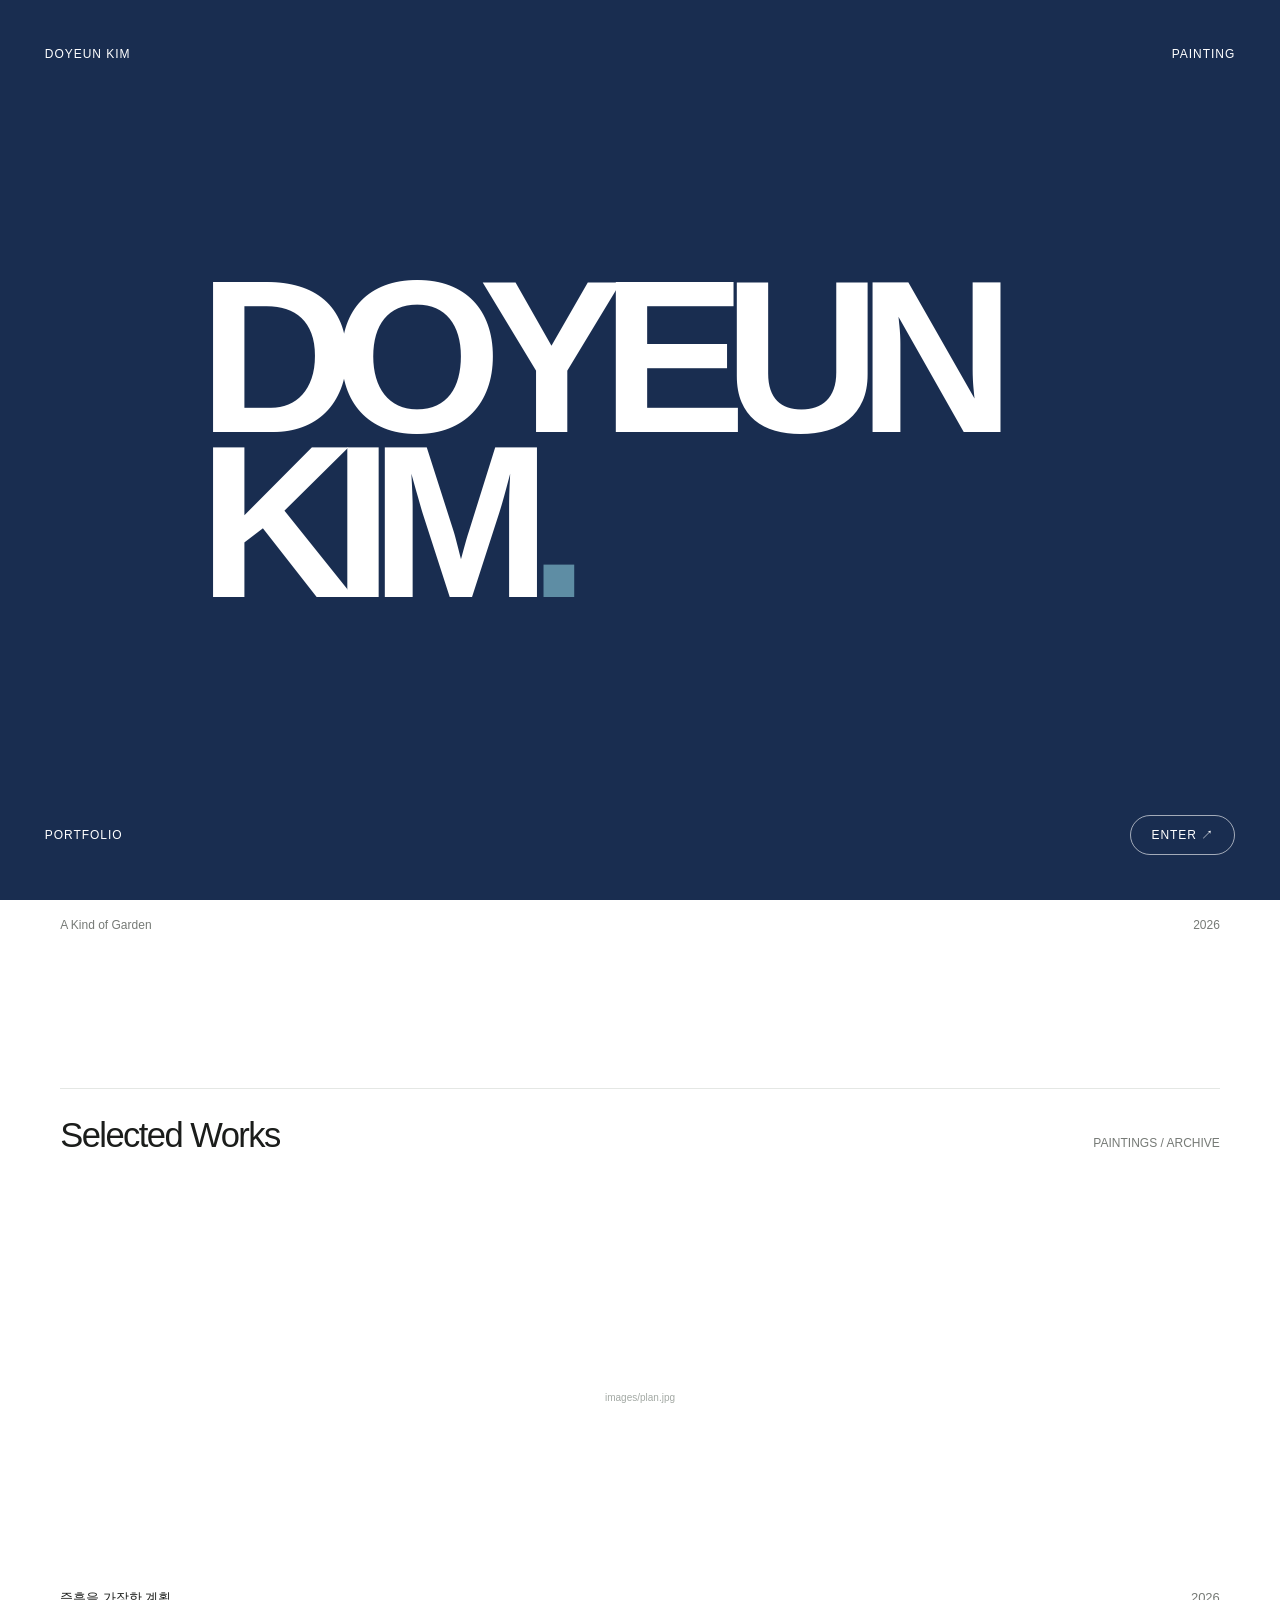
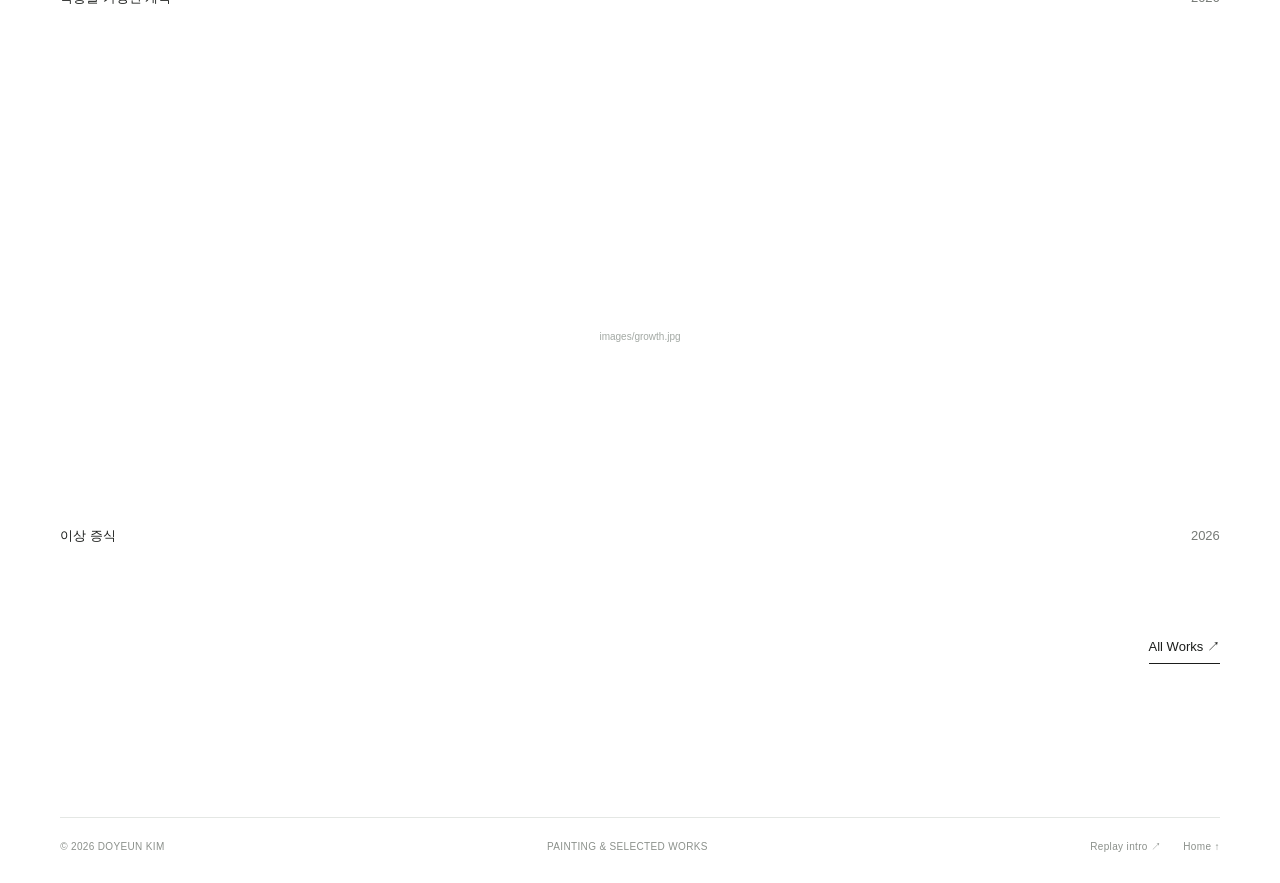
==== index.html @ cf67af50 "Add files via upload" ====
<!DOCTYPE html>

<html lang="ko">
<head>
<meta charset="utf-8"/>
<meta content="width=device-width, initial-scale=1" name="viewport"/>
<meta content="#ffffff" name="theme-color"/>
<meta content="Doyeun Kim — paintings, selected works, exhibitions and artist information." name="description"/>
<title>Home — DOYEUN KIM</title>
<link href="style.css" rel="stylesheet"/>
<script defer="" src="script.js"></script>
<script defer="" src="cms-site.js"></script></head>
<body data-page="home">
<a class="skip-link" href="#main">Skip to content</a>
<header class="site-header">
<div class="header-inner shell">
<a aria-label="DOYEUN KIM homepage" class="brand" href="index.html">DOYEUN KIM<span aria-hidden="true" class="brand-dot">●</span></a>
<nav aria-label="Main navigation" class="main-nav">
<a href="works.html">Works</a><a href="exhibitions.html">Exhibitions</a><a href="about.html">About</a><a href="contact.html">Contact</a>
</nav>
<button aria-controls="mobile-nav" aria-expanded="false" class="menu-toggle" id="menu-toggle" type="button">Menu <span aria-hidden="true">+</span></button>
</div>
<nav aria-label="Mobile navigation" class="mobile-nav shell" hidden="" id="mobile-nav">
<a href="works.html">Works</a><a href="exhibitions.html">Exhibitions</a><a href="about.html">About</a><a href="contact.html">Contact</a>
</nav>
</header>
<!-- Intro: custom navy screen, moves upward into the white gallery home. -->
<div aria-hidden="true" aria-label="Opening introduction" class="intro" id="intro">
<div class="intro-top"><span>DOYEUN KIM</span><span>PAINTING</span></div>
<div class="intro-center">
<span class="intro-name">DOYEUN<br/>KIM<span class="intro-dot">.</span></span>
</div>
<div class="intro-bottom"><span>PORTFOLIO</span><button class="intro-enter" id="intro-enter" type="button">ENTER <span aria-hidden="true">↗</span></button></div>
</div>
<main class="page-main" id="main">
<!-- FIRST SCREEN: artwork fills screen, intro and navigation remain unchanged. -->
<section aria-label="Featured painting" class="home-cover">
<h1 class="visually-hidden">DOYEUN KIM — Paintings</h1>
<div aria-live="polite" class="art-frame home-cover-frame" id="home-cover-frame"><div class="placeholder"><span class="placeholder-path">대표 이미지 불러오는 중…</span></div></div>
<div class="home-cover-caption shell" id="home-cover-caption"></div>
</section>
<!-- TWO MORE WORKS, ONE PER ROW. Replace links and filenames freely. -->
<section aria-labelledby="home-selected-title" class="home-selected shell">
<div class="home-selected-header">
<h2 id="home-selected-title">Selected Works</h2>
<span>PAINTINGS / ARCHIVE</span>
</div>
<div class="home-selected-grid" id="home-selected-grid"></div>
<a class="home-selected-more" href="works.html">All Works <span aria-hidden="true">↗</span></a>
</section>
</main>
<footer class="shell site-footer">
<span>© 2026 DOYEUN KIM</span>
<span>PAINTING &amp; SELECTED WORKS</span>
<div class="footer-links"><button id="replay-intro" type="button">Replay intro ↗</button><a href="index.html">Home ↑</a></div>
</footer>
</body>
</html>
---- style.css ----
/* DOYEUN KIM / WEBSITE V3 — DESIGN SETTINGS
   Change just these colors first. All regular page backgrounds remain white. */
:root {
  --white: #ffffff;
  --ink: #1b1d1b;
  --muted: #767a76;
  --line: #e4e7e4;
  --accent: #5E8DA4;             /* blue accent across the white website */
  --accent-light: #edf3f6;
  --image-bg: #ffffff;
  --gutter: clamp(22px, 4.7vw, 84px);
  --site-width: 1560px;
}
* { box-sizing: border-box; }
html { scroll-behavior: smooth; }
body { margin: 0; background: var(--white); color: var(--ink); font: 400 15px/1.55 -apple-system, BlinkMacSystemFont, "Helvetica Neue", Helvetica, Arial, sans-serif; -webkit-font-smoothing: antialiased; }
body.intro-active { overflow: hidden; }
button,input { font: inherit; }
a { color: inherit; text-decoration: none; }
button { cursor: pointer; }
img { display: block; max-width: 100%; }
::selection { background: #d4e6d8; color: #1b1d1b; }
:focus-visible { outline: 2px solid var(--accent); outline-offset: 4px; }
.skip-link { position: absolute; top: -80px; left: var(--gutter); z-index: 200; background: white; padding: 10px 16px; }
.skip-link:focus { top: 10px; }
.shell { width: min(calc(100% - 2 * var(--gutter)), var(--site-width)); margin-inline: auto; }

/* Persistent, minimal navigation (real HTML pages, NOT scroll anchors) */
.site-header { position: relative; z-index: 10; background: #fff; }
.header-inner { min-height: 91px; display: flex; align-items: center; justify-content: space-between; gap: 22px; border-bottom: 1px solid var(--line); }
.brand { display: inline-flex; align-items: baseline; font-size: 17px; font-weight: 600; letter-spacing: -.055em; line-height: 1; white-space: nowrap; }
.brand-dot { color: var(--accent); font-size: 11px; margin-left: 3px; transform: translateY(-1px); }
.main-nav { display: flex; gap: clamp(10px,2.4vw,38px); align-items: center; }
.main-nav a { position: relative; display: inline-flex; align-items: center; padding: 8px 0; font-size: 13px; letter-spacing: -.015em; transition: color .22s ease; }
.main-nav a::after { content: ''; position: absolute; bottom: 3px; left: 0; height: 1px; width: 0; background: var(--accent); transition: width .23s ease; }
.main-nav a:hover, .main-nav a[aria-current="page"] { color: var(--accent); }
.main-nav a:hover::after, .main-nav a[aria-current="page"]::after { width: 100%; }
.menu-toggle { display: none; border: 0; padding: 9px 0; background: transparent; font-size: 13px; }
.menu-toggle span { display: inline-block; transition: transform .25s ease; color: var(--accent); font-size: 18px; margin-left: 5px; }
.menu-toggle[aria-expanded="true"] span { transform: rotate(45deg); }
.mobile-nav { display: none; }

/* Page rhythm */
.page-heading { padding-top: clamp(56px, 8vw, 116px); padding-bottom: clamp(39px, 5.5vw, 72px); }
.page-kicker, .micro, .art-index { font-size: 10px; font-weight: 500; line-height: 1.6; letter-spacing: .145em; text-transform: uppercase; }
.page-kicker { color: var(--accent); margin: 0 0 21px; }
.page-title { margin: 0; letter-spacing: -.065em; font-weight: 400; font-size: clamp(52px, 8.1vw, 116px); line-height: .99; }
.page-title em, .hero-title em { font-family: Georgia,"Times New Roman",serif; font-weight: 400; letter-spacing: -.07em; }
.page-intro { font-size: 14px; line-height: 1.7; color: #656965; margin: 26px 0 0; max-width: 480px; }
.section-line { border-top: 1px solid var(--line); padding-top: 15px; margin-bottom: 32px; display: flex; justify-content: space-between; gap: 15px; color: #6e736f; }
.section-line .micro:first-child { color: var(--ink); }
.page-main { min-height: calc(100vh - 260px); }

/* Home is a short, editorial landing page — other sections are separate pages */
.hero { min-height: min(750px, calc(100svh - 92px)); padding-block: clamp(44px, 6vw, 88px) 72px; display: grid; grid-template-columns: .82fr 1.18fr; gap: clamp(38px, 7vw, 110px); align-items: center; }
.hero-left { display: flex; flex-direction: column; align-items: flex-start; }
.hero-left .page-kicker { margin-bottom: 30px; }
.hero-title { font-size: clamp(55px, 7.8vw, 119px); font-weight: 400; letter-spacing: -.075em; line-height: .98; margin: 0; }
.hero-sub { max-width: 305px; margin: 30px 0 44px; color: #6c716d; font-size: 14px; line-height: 1.75; }
.text-link { display: inline-flex; align-items: center; gap: 28px; border-bottom: 1px solid var(--ink); padding: 0 0 7px; font-size: 13px; transition: color .2s, gap .2s, border-color .2s; }
.text-link:hover { color: var(--accent); border-color: var(--accent); gap: 38px; }
.text-link .arrow { font-size: 18px; }
.hero-art { min-width: 0; }
.hero-art .art-frame { width: 100%; aspect-ratio: 1.22; }
.art-caption-row { padding-top: 13px; display: flex; gap: 12px; justify-content: space-between; color: #69706a; font-size: 11px; line-height: 1.5; }
.art-caption-row span:last-child { text-align: right; }
.home-links { display: grid; grid-template-columns: 1fr 1fr; border-top: 1px solid var(--line); border-bottom: 1px solid var(--line); margin-bottom: clamp(74px, 10vw, 160px); }
.home-tile { padding: 30px 0 36px; min-height: 134px; display: flex; justify-content: space-between; gap: 20px; transition: color .2s; }
.home-tile:first-child { border-right: 1px solid var(--line); padding-right: 34px; }
.home-tile:last-child { padding-left: 34px; }
.home-tile:hover { color: var(--accent); }
.home-tile h2 { font-size: clamp(24px, 3vw, 41px); letter-spacing: -.052em; font-weight: 400; margin: 8px 0 0; }
.home-tile .micro { color: var(--muted); }
.home-tile .tile-arrow { align-self: flex-end; font-size: 23px; transition: transform .2s; }
.home-tile:hover .tile-arrow { transform: translate(3px,-3px); }

/* Blank image placeholders are deliberate; no artwork is fabricated */
.art-frame { position: relative; display: grid; place-items: center; background: var(--image-bg); overflow: hidden; border: 1px solid #f0f1f0; }
.art-frame img { display: block; height: 100%; width: 100%; object-fit: contain; opacity: 0; transition: opacity .3s ease; }
.art-frame img.is-loaded { opacity: 1; }
.art-frame:has(img.is-loaded) { background: white; border-color: transparent; }
.art-frame .placeholder { position: absolute; inset: 0; display: flex; flex-direction: column; align-items: center; justify-content: center; gap: 13px; pointer-events: none; color: #9aa29d; }
.art-frame:has(img.is-loaded) .placeholder { display: none; }
.placeholder-shape { width: 33%; aspect-ratio: 1.23; border: 1px solid #d7dcd8; background: #fbfcfb; box-shadow: 13px 12px 0 #eff1ee; }
.placeholder-title { margin-top: 10px; font-size: 10px; letter-spacing: .13em; text-transform: uppercase; }
.placeholder-path { font-size: 10px; letter-spacing: 0; color: #a3a9a4; }

/* Works: STRICT two-column grid, same frame sizes, all artwork images contain (never crop) */
.works-grid { display: grid; grid-template-columns: repeat(2, minmax(0,1fr)); column-gap: clamp(23px, 5vw, 88px); row-gap: clamp(57px, 7vw, 104px); margin-bottom: clamp(75px, 10vw, 150px); }
.work-card { min-width: 0; }
.work-button { width: 100%; text-align: left; display: block; background: transparent; border: 0; padding: 0; color: inherit; }
.work-button .art-frame { width: 100%; aspect-ratio: 1.25; transition: background .23s ease; }
.work-button:hover .art-frame { background: #f0f4f1; }
.work-meta { display: flex; align-items: baseline; justify-content: space-between; gap: 10px; margin-top: 17px; }
.work-name { font-size: 17px; font-weight: 400; letter-spacing: -.035em; line-height: 1.3; }
.work-number { color: var(--accent); font-size: 11px; white-space: nowrap; }
.work-details { color: #7d817d; font-size: 12px; margin: 5px 0 0; }
.work-button:hover .work-name { text-decoration: underline; text-decoration-color: var(--accent); text-underline-offset: 4px; }
.work-outro { margin: -70px 0 125px; font-size: 12px; color: var(--muted); }

/* Exhibitions */
.exhibition-grid { display: grid; grid-template-columns: repeat(2,minmax(0,1fr)); gap: clamp(24px, 5vw, 88px); padding-bottom: 100px; }
.exhibition-card { min-width: 0; }
.exhibition-card .art-frame { aspect-ratio: 1.4; }
.exhibition-card h2 { font-size: clamp(18px,2.2vw,28px); font-weight: 400; letter-spacing: -.04em; line-height: 1.25; margin: 15px 0 6px; }
.exhibition-card p { font-size: 12px; color: var(--muted); margin: 0; }
.exhibition-card .art-index { color: var(--accent); margin: 18px 0 0; }
.exhibition-list { border-top: 1px solid var(--line); margin-bottom: 100px; }
.exhibition-list h2 { font-size: 13px; font-weight: 500; margin: 27px 0; }
.exhibition-row { display: grid; grid-template-columns: 80px minmax(100px,1fr) minmax(150px,1.2fr); gap: 20px; padding: 14px 0; border-top: 1px solid var(--line); font-size: 13px; }
.exhibition-row span:first-child { color: var(--muted); }
.exhibition-row span:last-child { color: var(--muted); }

/* About and contact */
.about-layout { display: grid; grid-template-columns: 1fr 1.2fr; column-gap: clamp(50px, 9vw, 150px); margin: 0 0 140px; }
.about-mark { font-size: clamp(31px, 4.4vw, 70px); line-height: 1.12; font-weight: 400; letter-spacing: -.057em; margin: 0; }
.about-mark em { font-family: Georgia,serif; font-weight: 400; }
.about-copy { max-width: 640px; }
.about-copy p { font-size: 15px; line-height: 2; margin: 0 0 24px; word-break: keep-all; }
.about-copy .draft-note { font-size: 11px; color: #929892; margin-top: 12px; }
.cv-block { border-top: 1px solid var(--line); padding-top: 18px; margin-top: 50px; }
.cv-block h2 { font-size: 12px; font-weight: 600; letter-spacing: .11em; text-transform: uppercase; margin: 0 0 25px; }
.cv-line { display: grid; grid-template-columns: 68px 1fr; gap: 18px; font-size: 13px; line-height: 1.7; padding: 8px 0; }
.cv-line span:first-child { color: var(--muted); }
.contact-layout { display: grid; grid-template-columns: 1fr 1fr; column-gap: 70px; padding: 40px 0 140px; }
.contact-aside { font-size: 14px; color: #727972; }
.contact-lines { border-top: 1px solid var(--line); }
.contact-line { display: flex; justify-content: space-between; align-items: center; gap: 20px; padding: 22px 0; border-bottom: 1px solid var(--line); }
.contact-line span { font-size: 12px; color: var(--muted); }
.contact-line a, .contact-line strong { font-size: 17px; font-weight: 400; letter-spacing: -.035em; }
.contact-line a:hover { color: var(--accent); }

/* Footer */
.site-footer { padding: 21px 0 28px; border-top: 1px solid var(--line); display: flex; justify-content: space-between; gap: 18px; align-items: center; color: #8b908b; font-size: 10px; letter-spacing: .035em; }
.footer-links { display: flex; gap: 22px; }
.site-footer a:hover, .site-footer button:hover { color: var(--accent); }
.site-footer button { border: 0; background: none; padding: 0; color: inherit; font-size: inherit; letter-spacing: inherit; }

/* V4 INTRO ONLY — exact V2 bold type / positioning and upward curtain motion.
   Leave the other V3 site styles above and below this block unchanged. */
.intro {
  position: fixed;
  z-index: 80;
  inset: 0;
  display: none;
  flex-direction: column;
  justify-content: space-between;
  padding: clamp(20px,3.5vw,54px);
  color: #fff;
  background: #192D50; /* user-selected navy intro */
  overflow: hidden;
  transform: translateY(0);
  transition: transform 850ms cubic-bezier(.77,0,.18,1);
}
.intro.is-visible { display: flex; }
.intro.is-leaving { transform: translateY(-105%); pointer-events: none; }
.intro-top, .intro-bottom {
  display: flex;
  justify-content: space-between;
  align-items: center;
  gap: 18px;
  font-family: Arial, Helvetica, sans-serif;
  font-size: 12px;
  letter-spacing: .08em;
}
.intro-center {
  display: flex;
  align-items: flex-start;
  flex-direction: column;
  margin-left: clamp(0px,12vw,190px);
}
.intro-caption {
  font-family: Arial, Helvetica, sans-serif;
  font-size: clamp(11px,1vw,14px);
  text-transform: uppercase;
  letter-spacing: .15em;
  margin-bottom: 20px;
}
.intro-name {
  font-family: Arial, Helvetica, sans-serif;
  font-size: clamp(95px,20vw,340px);
  font-weight: 600;
  line-height: .76;
  letter-spacing: -.105em;
}
.intro-dot { color: var(--accent); }
.intro-enter {
  background: transparent;
  border: 1px solid rgba(255,255,255,.6);
  border-radius: 60px;
  color: white;
  padding: 10px 20px;
  font-family: Arial, Helvetica, sans-serif;
  font-size: 12px;
  letter-spacing: .08em;
  text-transform: uppercase;
  transition: background .2s,color .2s;
}
.intro-enter:hover { background: white; color: #192D50; }

/* Artwork detail modal */
.work-dialog { border: 0; padding: 0; width: min(1020px,calc(100% - 40px)); max-height: calc(100dvh - 38px); background: #fff; color: var(--ink); box-shadow: 0 20px 90px #1112; }
.work-dialog::backdrop { background: rgba(24,32,26,.62); }
.dialog-inner { display: grid; grid-template-columns: 1.15fr .85fr; min-height: 480px; }
.dialog-art { display: grid; place-items: center; padding: 34px; background: var(--image-bg); }
.dialog-art img { display: none; width: 100%; height: 100%; max-height: 67vh; object-fit: contain; }
.dialog-art img.is-loaded { display: block; }
.dialog-art:has(img.is-loaded) .dialog-no-image { display: none; }
.dialog-no-image { font-size: 11px; color: #9aa29d; text-align: center; }
.dialog-side { display: flex; flex-direction: column; padding: 55px 45px 38px; position: relative; }
.dialog-close { position: absolute; right: 24px; top: 17px; border: 0; background: transparent; font-size: 29px; font-weight: 300; }
.dialog-side .page-kicker { margin-bottom: 45px; }
.dialog-side h2 { font-size: clamp(30px,3vw,50px); line-height: 1.16; letter-spacing: -.065em; font-weight: 400; margin: 0 0 30px; }
.dialog-side p { font-size: 13px; color: #6e736f; margin: 5px 0; }
.dialog-nav { display: flex; gap: 25px; align-items: center; margin-top: auto; padding-top: 50px; }
.dialog-nav button { padding: 7px 0; border: 0; background: transparent; font-size: 12px; }
.dialog-nav button:hover { color: var(--accent); }

@media (max-width: 900px) {
  .hero { grid-template-columns: .9fr 1.1fr; gap: 36px; min-height: 570px; }
  .hero-title { font-size: clamp(50px, 7.8vw, 80px); }
  .about-layout { gap: 50px; }
}
@media (max-width: 700px) {
  /* V2 intro: keep the giant letters readable on phones */
  .intro-center { margin-left: 0; }
  .intro-name { font-size: clamp(78px,20vw,145px); }
  .header-inner { min-height: 71px; }
  .brand { font-size: 16px; }
  .main-nav { display: none; }
  .menu-toggle { display: inline-flex; align-items: center; }
  .mobile-nav:not([hidden]) { display: flex; flex-direction: column; border-bottom: 1px solid var(--line); padding-block: 15px 28px; }
  .mobile-nav a { font-size: 26px; padding: 11px 0; letter-spacing: -.052em; }
  .mobile-nav a[aria-current="page"] { color: var(--accent); }
  .hero { grid-template-columns: 1fr; min-height: auto; gap: 40px; padding-block: 67px 64px; }
  .hero-title { font-size: clamp(72px, 16vw, 118px); }
  .hero-left .page-kicker { margin-bottom: 17px; }
  .hero-sub { margin: 23px 0 24px; }
  .hero-art .art-frame { aspect-ratio: 1.25; }
  .home-links { margin-bottom: 80px; }
  .home-tile { min-height: 123px; }
  .home-tile:first-child { padding-right: 19px; }
  .home-tile:last-child { padding-left: 19px; }
  .home-tile h2 { font-size: 24px; }
  .page-heading { padding-block: 72px 52px; }
  .page-title { font-size: clamp(65px, 14vw, 95px); }
  .works-grid, .exhibition-grid { gap: 56px 22px; }
  .work-name { font-size: 15px; }
  .work-details { font-size: 11px; }
  .work-meta { margin-top: 10px; }
  .placeholder-shape { box-shadow: 7px 7px 0 #eff1ee; }
  .placeholder-path { font-size: 8px; }
  .about-layout, .contact-layout { grid-template-columns: 1fr; gap: 46px; }
  .about-layout { margin-bottom: 90px; }
  .contact-layout { padding-bottom: 110px; }
  .dialog-inner { grid-template-columns: 1fr; }
  .dialog-art { min-height: 250px; padding: 22px; }
  .dialog-art img { max-height: 44vh; }
  .dialog-side { padding: 34px 25px 24px; }
  .dialog-side .page-kicker { margin-bottom: 18px; }
  .dialog-side h2 { margin-bottom: 14px; }
  .dialog-nav { padding-top: 24px; }
}
@media (max-width: 490px) {
  .works-grid, .exhibition-grid { grid-template-columns: 1fr; row-gap: 45px; }
  .works-grid { margin-bottom: 100px; }
  .work-button .art-frame { aspect-ratio: 1.28; }
  .work-name { font-size: 17px; }
  .exhibition-grid { padding-bottom: 75px; }
  .exhibition-row { grid-template-columns: 52px 1fr; gap: 6px 12px; }
  .exhibition-row span:last-child { grid-column: 2; }
  .site-footer { flex-wrap: wrap; }
  .site-footer > span:nth-child(2) { display: none; }
  .art-caption-row { font-size: 10px; }
  .intro-top,.intro-bottom { font-size: 10px; }
  .intro-center { margin-left: 0; }
  .intro-name { font-size: clamp(78px,20vw,145px); }
}
@media (prefers-reduced-motion: reduce) {
  *, *::before, *::after { animation-duration: .001ms !important; transition-duration: .001ms !important; scroll-behavior: auto !important; }
}


/* =======================================================
   V5: GALLERY HOME + SEPARATE ARTWORK PAGES
   All regular pages remain pure white. V6 navy intro is adapted from V4.
   ======================================================= */
[hidden] { display: none !important; }
.visually-hidden { position:absolute; width:1px; height:1px; padding:0; margin:-1px; overflow:hidden; clip:rect(0,0,0,0); white-space:nowrap; border:0; }

/* HOME — first image fills the screen below navigation. */
.home-cover { width: 100%; }
.home-cover-frame { height: calc(100svh - 91px); min-height: 400px; width: 100%; border: 0; }
.home-cover-frame img { width:100%; height:100%; object-fit:cover; object-position:center; }
.home-cover-caption { display:flex; justify-content:space-between; gap:20px; padding-top:16px; padding-bottom:clamp(100px,12vw,190px); font-size:12px; color:var(--muted); }

/* HOME — only two works, one large artwork per row. */
.home-selected { padding-bottom:clamp(90px,12vw,180px); }
.home-selected-header { border-top:1px solid var(--line); padding-top:20px; padding-bottom:60px; display:flex; justify-content:space-between; align-items:baseline; gap:20px; }
.home-selected-header h2 { margin:0; font-size:clamp(22px,2.7vw,37px); font-weight:400; letter-spacing:-.045em; }
.home-selected-header span { color:var(--muted); font-size:12px; }
.home-selected-grid { display:grid; grid-template-columns:minmax(0,1fr); gap:clamp(90px,12vw,180px); }
.home-preview-card { width:100%; }
.home-preview-card a { display:block; width:min(100%,1180px); margin-inline:auto; }
.home-preview-card .art-frame { width:100%; min-height:180px; aspect-ratio:auto; background:#fff; border:0; display:block; }
.home-preview-card .art-frame img { display:block; width:100%; height:auto; object-fit:contain; }
.home-preview-card .art-frame img.is-loaded { opacity:1; }
.home-preview-card .art-frame:has(img.is-loaded) .placeholder { display:none; }
.home-preview-card .art-frame:not(:has(img.is-loaded)) { min-height:350px; background:var(--image-bg); }
.home-preview-caption { display:flex; justify-content:space-between; align-items:baseline; gap:20px; margin-top:15px; font-size:13px; }
.home-preview-caption span:last-child { color:var(--muted); }
.home-preview-card a:hover img.is-loaded { opacity:.7; }
.home-preview-card img.is-loaded { transition:opacity .32s ease; }
.home-selected-more { display:block; width:fit-content; margin:90px 0 0 auto; font-size:13px; border-bottom:1px solid var(--ink); padding-bottom:6px; }
.home-selected-more:hover { color:var(--accent); border-color:var(--accent); }

/* WORKS — quiet artist archive, no card backgrounds or hover outlines. */
.works-heading { padding:clamp(65px,7vw,105px) 0 clamp(65px,8vw,120px); }
.works-heading h1 { margin:0; font-size:clamp(40px,7vw,96px); font-weight:400; letter-spacing:-.065em; line-height:1; }
.works-heading p { margin:20px 0 0; font-size:13px; color:var(--muted); }
.gallery-works-grid { row-gap:clamp(70px,8vw,130px); }
.work-link { display:block; }
.work-link .art-frame { width:100%; aspect-ratio:1.25; background:#fff; border:0; }
.work-link .art-frame img { width:100%; height:100%; object-fit:contain; }
.work-link .art-frame:has(img.is-loaded) { background:#fff; border:0; }
.work-link .art-frame:not(:has(img.is-loaded)) { background:var(--image-bg); }
.work-link img.is-loaded { transition:opacity .32s ease; }
.work-link:hover img.is-loaded { opacity:.65; }
.work-link:focus-visible { outline:1px solid var(--ink); outline-offset:8px; }
.work-caption { display:flex; justify-content:space-between; gap:15px; margin-top:18px; font-size:13px; }
.work-caption span:last-child { color:var(--muted); }

/* A single artwork has its own spacious, editorial page. */
.detail-page { padding-top:clamp(34px,4vw,70px); }
.detail-topline { display:flex; justify-content:space-between; gap:16px; color:var(--muted); font-size:12px; padding-bottom:clamp(35px,5vw,70px); }
.detail-topline a { color:var(--ink); }
.detail-topline a:hover { color:var(--accent); }
.detail-main-image { margin:0 auto; width:min(100%,1290px); }
.detail-art-frame { display:block; width:100%; aspect-ratio:auto; min-height:200px; border:0; background:#fff; }
.detail-art-frame img { display:block; width:100%; height:auto; max-height:85svh; object-fit:contain; margin-inline:auto; }
.detail-art-frame:not(:has(img.is-loaded)) { background:var(--image-bg); min-height:450px; }
.detail-information { display:grid; grid-template-columns:minmax(0,1fr) minmax(210px,.5fr); align-items:start; gap:clamp(35px,7vw,130px); margin:clamp(55px,8vw,125px) 0 clamp(115px,14vw,220px); }
.detail-information h1 { margin:0; font-weight:400; letter-spacing:-.055em; line-height:1.17; font-size:clamp(35px,5vw,76px); overflow-wrap:anywhere; }
.detail-facts { padding-top:8px; font-size:13px; color:var(--muted); }
.detail-facts p { margin:0 0 8px; }
.process-section { padding-bottom:clamp(100px,12vw,180px); }
.process-section h2 { font-size:clamp(24px,3.2vw,44px); font-weight:400; letter-spacing:-.04em; margin:0 0 50px; border-top:1px solid var(--line); padding-top:20px; }
.process-grid { display:grid; grid-template-columns:repeat(2,minmax(0,1fr)); gap:clamp(22px,5vw,80px); }
.process-figure { margin:0; }
.process-figure img { display:block; width:100%; height:auto; }
.process-figure figcaption { font-size:12px; color:var(--muted); margin-top:12px; }
.detail-bottom-nav { display:flex; align-items:center; justify-content:space-between; flex-wrap:wrap; gap:20px; border-top:1px solid var(--line); padding:26px 0 clamp(85px,10vw,140px); font-size:13px; }
.detail-bottom-nav a:hover { color:var(--accent); }

@media (max-width:700px) {
 .home-cover-frame { height:calc(100svh - 71px); min-height:340px; }
 .home-cover-caption { padding-bottom:90px; }
 .home-selected-header { padding-bottom:36px; }
 .home-selected-grid { gap:85px; }
 .home-preview-card .art-frame:not(:has(img.is-loaded)) { min-height:200px; }
 .works-heading { padding:65px 0 80px; }
 .detail-information { grid-template-columns:1fr; gap:24px; margin:55px 0 115px; }
 .detail-topline { padding-bottom:35px; }
 .process-grid { grid-template-columns:1fr; gap:55px; }
 .detail-art-frame img { max-height:none; }
}
@media (prefers-reduced-motion:reduce) {
 .home-preview-card img.is-loaded,.work-link img.is-loaded { transition:none; }
}


/* ================================================================
   V6 / CUSTOMIZABLE CHOICES — EDIT THIS SECTION FIRST
   Intro navy #192D50 is set above in .intro, accent #5E8DA4 in :root.
   Works: 3 columns on wide screens, 2 on tablets, 1 on phones.
   Exhibitions: always ONE large image per row.
   ================================================================ */

/* INTRO — retain the existing upward curtain transition, smaller centered text. */
.intro { background:#192D50; }
.intro-center { flex:1; justify-content:center; align-items:center; margin-left:0; width:100%; }
.intro-name { font-size:clamp(74px, 11vw, 178px); font-weight:400; line-height:.93; letter-spacing:-.065em; text-align:center; }
.intro-top,.intro-bottom { flex-shrink:0; }

/* WORKS — an image archive, not product cards; no year limit. */
.compact-works-grid { display:grid; grid-template-columns:repeat(3,minmax(0,1fr)); column-gap:clamp(24px,3.6vw,65px); row-gap:clamp(60px,6vw,110px); padding-bottom:clamp(120px,12vw,170px); }
.compact-works-grid .art-frame { aspect-ratio: 1 / 1.05; border:0; background:white; }
.compact-works-grid .art-frame img { object-fit:contain; }
.compact-works-grid .work-caption { font-size:12px; margin-top:12px; }
.compact-works-grid .work-caption span:last-child { color:var(--muted); }
.compact-works-grid .work-link img.is-loaded { transition:opacity .3s ease; }
.compact-works-grid .work-link:hover img.is-loaded { opacity:.7; }

/* EXHIBITIONS — 1 exhibition / 1 row, clickable entry leading to a full page. */
.exhibition-archive-heading { padding:clamp(66px,7vw,110px) 0 clamp(65px,8vw,120px); }
.exhibition-archive-heading h1 { margin:0; font-size:clamp(40px,7vw,96px); line-height:1; font-weight:400; letter-spacing:-.065em; }
.exhibition-archive-heading p { margin:20px 0 0; font-size:13px; color:var(--muted); }
.exhibition-archive-list { display:grid; grid-template-columns:minmax(0,1fr); gap:clamp(95px,11vw,170px); padding-bottom:clamp(120px,14vw,210px); }
.exhibition-feature { min-width:0; }
.exhibition-feature-link { display:block; }
.exhibition-feature-frame { display:block; border:none; width:100%; aspect-ratio: 16/9; background:var(--image-bg); }
.exhibition-feature-frame img { width:100%; height:100%; object-fit:contain; }
.exhibition-feature-caption { display:flex; justify-content:space-between; align-items:baseline; gap:14px 35px; margin-top:19px; font-size:clamp(13px,1.25vw,17px); }
.exhibition-feature-caption span:last-child { color:var(--muted); font-size:12px; text-align:right; }
.exhibition-feature-link img.is-loaded { transition:opacity .32s ease; }
.exhibition-feature-link:hover img.is-loaded { opacity:.7; }

/* EXHIBITION DETAIL — a separate page per show, large full images below. */
.exhibition-detail-page { padding-top:clamp(35px,4vw,70px); }
.exhibition-detail-cover { margin:0; }
.exhibition-detail-frame { border:0; width:100%; aspect-ratio:16/9; background:var(--image-bg); }
.exhibition-detail-frame img { width:100%; height:100%; object-fit:contain; }
.exhibition-detail-information { display:grid; grid-template-columns:minmax(0,1.3fr) minmax(210px,.65fr); gap:clamp(35px,7vw,130px); padding:clamp(75px,8vw,145px) 0 clamp(90px,10vw,160px); border-bottom:1px solid var(--line); }
.exhibition-detail-information h1 { margin:0; font-size:clamp(34px,5vw,73px); font-weight:400; letter-spacing:-.053em; line-height:1.15; overflow-wrap:anywhere; }
.exhibition-type { font-size:12px; color:var(--muted); margin-top:20px; }
.exhibition-details-list { font-size:13px; margin:0; }
.exhibition-details-list div { display:grid; grid-template-columns:65px 1fr; gap:20px; margin-bottom:18px; }
.exhibition-details-list dt { color:var(--muted); }
.exhibition-details-list dd { margin:0; }
.exhibition-about { display:grid; grid-template-columns: minmax(160px,.65fr) minmax(0,1fr); gap:clamp(25px,6vw,120px); padding:clamp(70px,8vw,130px) 0; }
.exhibition-about h2, .exhibition-photographs h2 { margin:0; font-size:clamp(22px,2.6vw,34px); font-weight:400; letter-spacing:-.045em; }
.exhibition-about p { margin:0; max-width:730px; font-size:15px; line-height:1.95; word-break:keep-all; }
.exhibition-photographs { padding:20px 0 clamp(100px,14vw,180px); border-top:1px solid var(--line); }
.exhibition-photographs-list { margin-top:clamp(40px,5vw,80px); display:grid; grid-template-columns: minmax(0,1fr); gap:clamp(70px,10vw,140px); }
.exhibition-photographs figure { margin:0; }
.exhibition-photographs img { width:100%; height:auto; max-height:95svh; object-fit:contain; }
.exhibition-photographs figcaption { color:var(--muted); font-size:11px; margin-top:12px; }

@media (max-width:900px) {
 .compact-works-grid { grid-template-columns:repeat(2,minmax(0,1fr)); }
}
@media (max-width:700px) {
 .intro-name { font-size:clamp(58px,13vw,92px); line-height:.95; }
 .intro-center { margin-left:0; }
 .compact-works-grid { column-gap:18px; row-gap:48px; }
 .exhibition-detail-information, .exhibition-about { grid-template-columns:1fr; gap:28px; }
 .exhibition-detail-information { padding:65px 0 75px; }
 .exhibition-archive-list { gap:90px; }
 .exhibition-feature-frame { aspect-ratio:4/3; }
 .exhibition-feature-caption { flex-direction:column; gap:5px; }
 .exhibition-feature-caption span:last-child { text-align:left; }
}
@media (max-width:490px) {
 .compact-works-grid { grid-template-columns:1fr; gap:60px; }
 .intro-name { font-size:clamp(56px,13vw,73px); }
}

/* V7 / Pages CMS — dynamic pages share the V6 visual language. */
.cms-loading,.cms-error { color:var(--muted); font-size:14px; padding:22px 0 100px; }
.cms-error { max-width:700px; line-height:1.85; }
.cms-detail-page { padding-top:clamp(35px,4vw,70px); }
.cms-description { white-space:pre-line; }
.cms-gallery-section { border-top:1px solid var(--line); margin-top:clamp(65px,7vw,110px); padding-top:21px; }
.cms-gallery-section h2 { font-size:15px; font-weight:500; margin:0 0 40px; }
.cms-gallery-list { display:grid; grid-template-columns:minmax(0,1fr); gap:clamp(50px,8vw,120px); }
.cms-gallery-figure { width:100%; max-width:1280px; margin:0 auto; }
.cms-gallery-figure img { width:100%; height:auto; display:block; object-fit:contain; }
.cms-gallery-figure figcaption { margin-top:10px; color:var(--muted); font-size:12px; }
.cms-cover-link { display:block; width:100%; }
.cms-detail-nav { margin-top:clamp(60px,8vw,130px); }
.cms-empty { color:var(--muted); font-size:13px; padding:20px 0 120px; }
.cms-description-block { border-top:1px solid var(--line); padding-top:24px; }
.cms-detail-page .detail-facts .cms-description { margin-top:26px; }
@media(max-width:700px){.cms-gallery-section h2{margin-bottom:24px}.cms-gallery-list{gap:45px}}


/* ============================================================
   WORKS / ONE IMAGE PER ROW — WHITE GALLERY UPDATE
   Edit this block to change the new layout. (November 2026)
   Existing CMS configuration is unchanged.
   ============================================================ */

/* Keep the entire site white, including image containers. */
:root { --image-bg: #ffffff; }
body, .site-header, .page-main { background-color: #ffffff; }

/* One artwork on each row, on desktop, tablet, and mobile. */
.compact-works-grid {
  grid-template-columns: minmax(0, 1fr);
  gap: clamp(90px, 11vw, 170px);
}

/* Give every artwork generous space, but avoid overwhelming width. */
.compact-works-grid .work-link {
  display: block;
  width: 100%;
  max-width: 1180px;
  margin-inline: auto;
}

/* Preserve each painting's original proportions without cropping. */
.compact-works-grid .art-frame {
  width: 100%;
  aspect-ratio: auto;
  min-height: 0;
  border: 0;
  background: #ffffff;
}
.compact-works-grid .art-frame img {
  display: block;
  width: auto;
  max-width: 100%;
  height: auto;
  max-height: 85svh;
  object-fit: contain;
  margin-inline: auto;
}

/* The empty image placeholder is white until a photo is uploaded. */
.compact-works-grid .art-frame:not(:has(img.is-loaded)) {
  min-height: 320px;
  background: #ffffff;
}

/* Gentle artwork hover, without a colored rectangle. */
.compact-works-grid .work-link:hover img.is-loaded { opacity: 0.72; }

@media (max-width: 700px) {
  .compact-works-grid { gap: 68px; }
  .compact-works-grid .art-frame img { max-height: none; }
}
/* INTRO — Original V4 typography, slightly smaller */

.intro-center {
  align-items: flex-start;
  justify-content: center;
  margin-left: clamp(0px, 12vw, 190px);
  width: auto;
}

.intro-name {
  font-family: Arial, Helvetica, sans-serif;
  font-size: clamp(90px, 17vw, 300px);
  font-weight: 600;
  line-height: .76;
  letter-spacing: -.105em;
  text-align: left;
}

/* Mobile */
@media (max-width: 700px) {
  .intro-center {
    margin-left: 0;
  }

  .intro-name {
    font-size: clamp(68px, 17vw, 125px);
  }
}
/* ======================================
   FINAL DESIGN — WHITE / SINGLE COLUMN
   ====================================== */

/* Website background: pure white */

:root {
  --white: #ffffff;
  --image-bg: #ffffff;
}

body,
.site-header,
.page-main,
.site-footer {
  background-color: #ffffff;
}

/* Works — one artwork per row */

.compact-works-grid {
  display: grid;
  grid-template-columns: minmax(0, 1fr);
  gap: 130px;
  padding-bottom: 150px;
}

/* Artwork image size */

.compact-works-grid .work-link {
  display: block;
  width: 100%;
  max-width: 1180px;
  margin-inline: auto;
}

/* Maintain original artwork proportions */

.compact-works-grid .art-frame {
  width: 100%;
  aspect-ratio: auto;
  min-height: 0;
  background: #ffffff;
  border: none;
}

.compact-works-grid .art-frame img {
  display: block;
  width: auto;
  max-width: 100%;
  height: auto;
  max-height: 85svh;
  object-fit: contain;
  margin-inline: auto;
}

/* White backgrounds for artwork and exhibition images */

.art-frame,
.exhibition-feature-frame,
.exhibition-detail-frame {
  background-color: #ffffff;
}

/* Empty image placeholders */

.compact-works-grid .art-frame:not(:has(img.is-loaded)) {
  min-height: 320px;
  background-color: #ffffff;
}

/* Subtle hover effect */

.compact-works-grid .work-link:hover img.is-loaded {
  opacity: 0.72;
}

/* Mobile */

@media (max-width: 700px) {
  .compact-works-grid {
    grid-template-columns: 1fr;
    gap: 70px;
  }

  .compact-works-grid .art-frame img {
    max-height: none;
  }
}
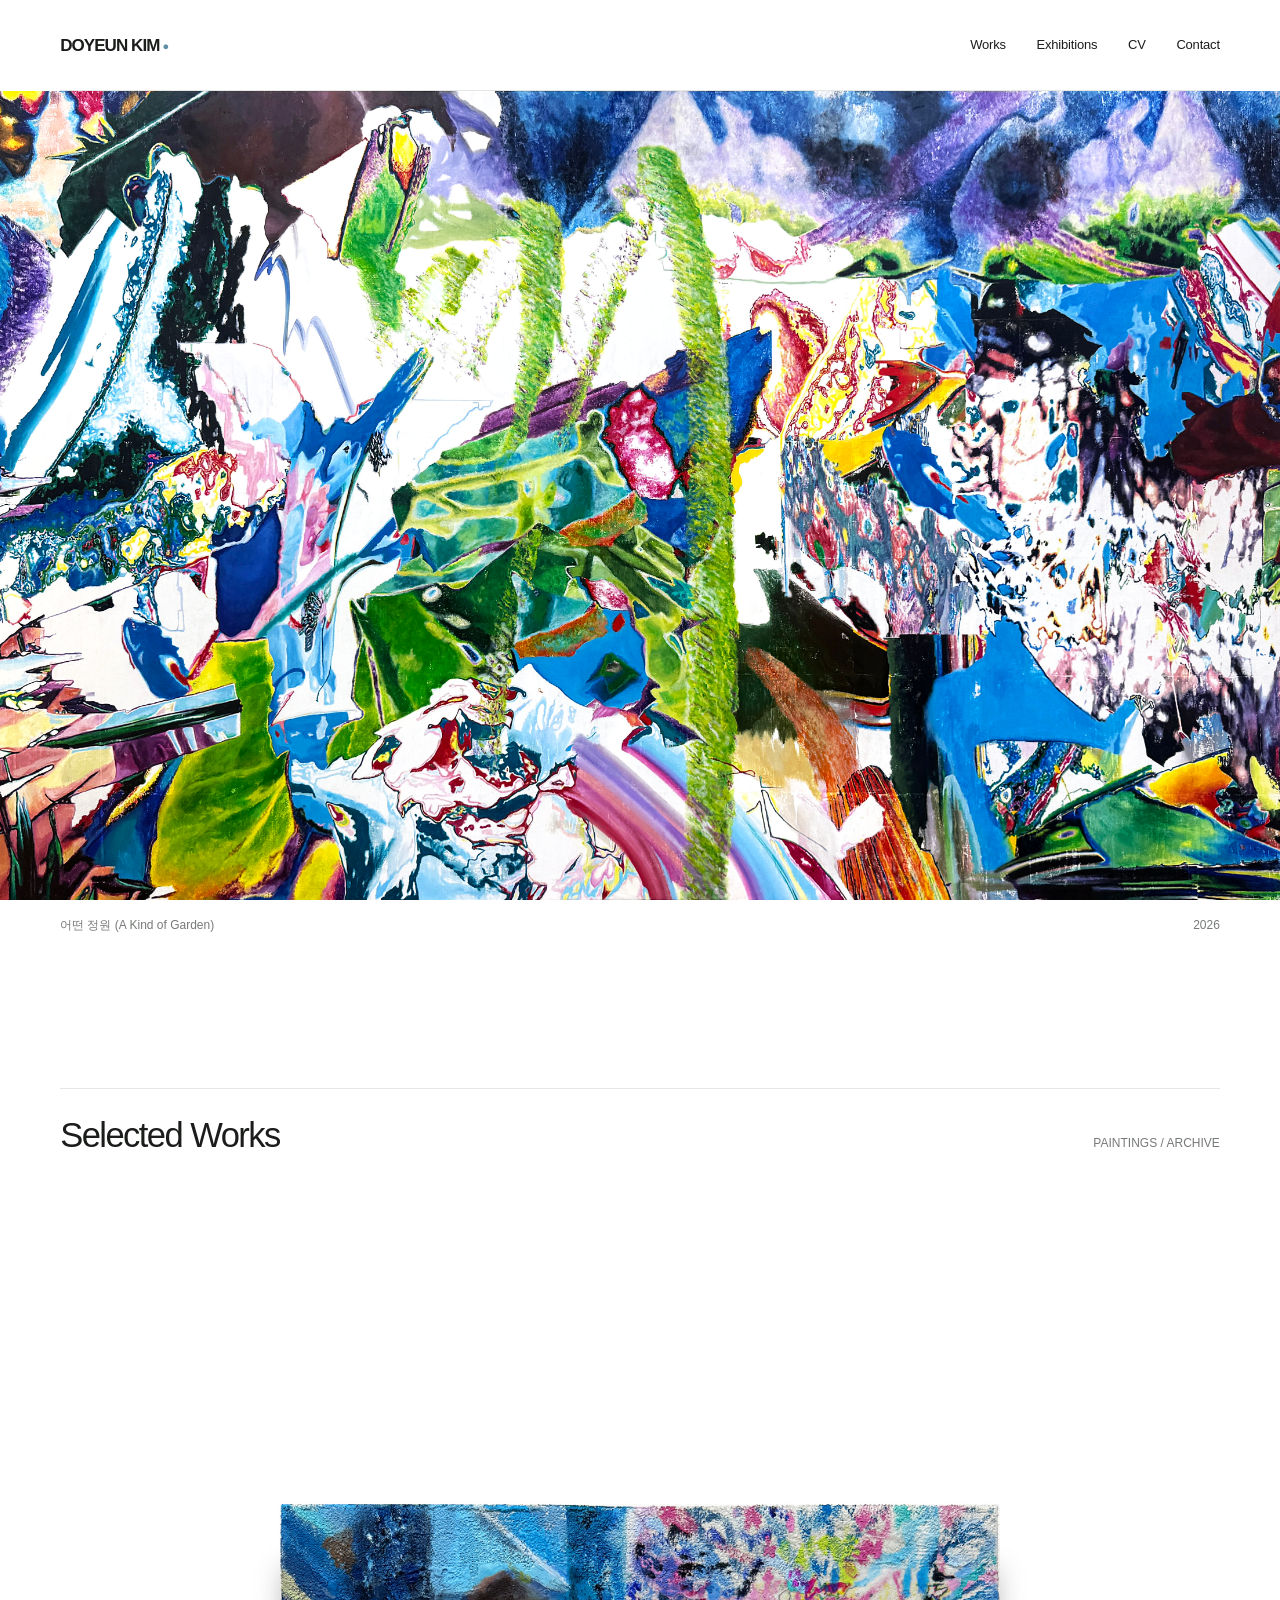
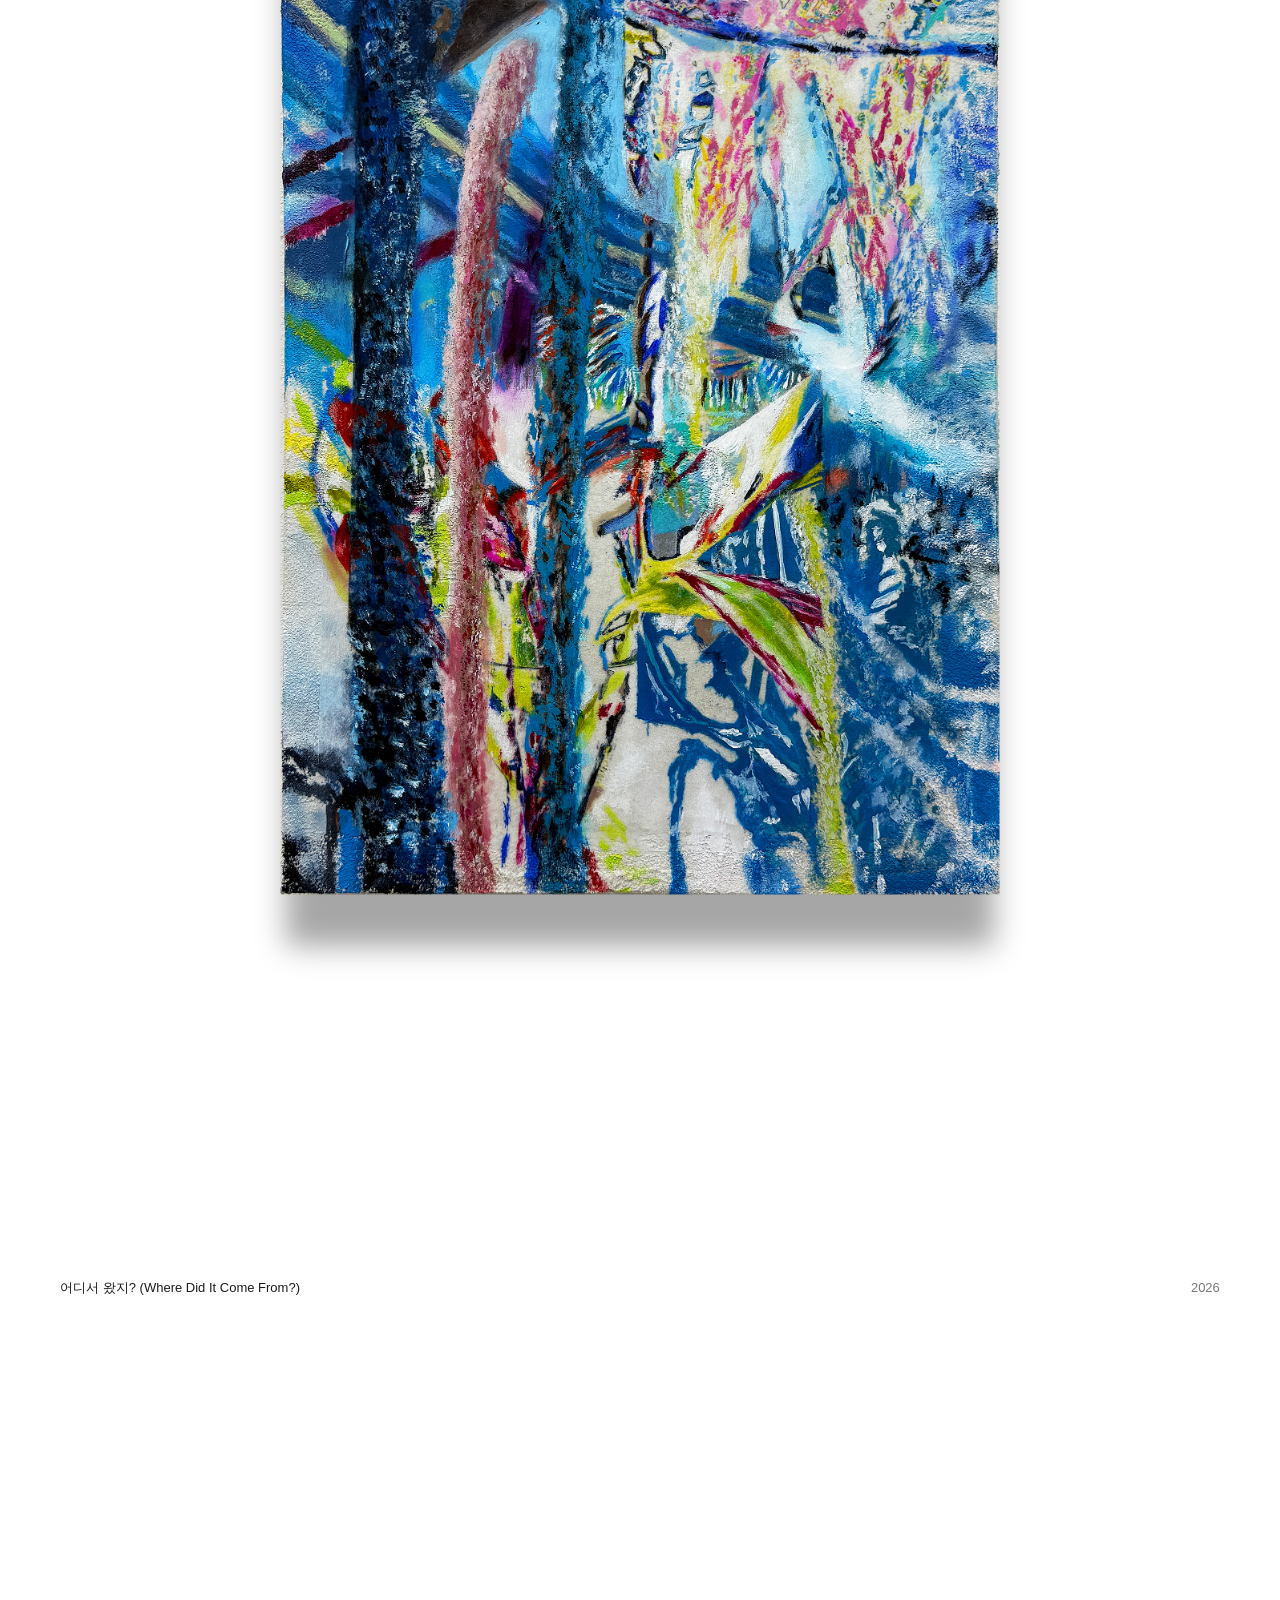
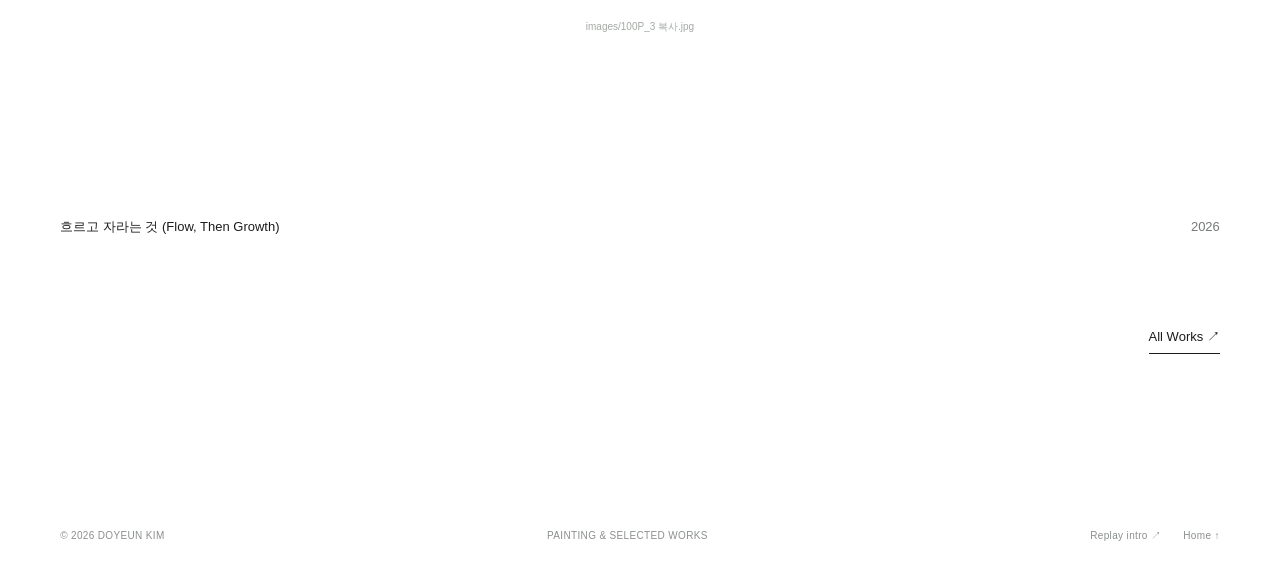
==== commit 6a93f7e5: "Rename About navigation and page titles to CV" ====
--- a/index.html
+++ b/index.html
@@ -16,12 +16,12 @@
 <div class="header-inner shell">
 <a aria-label="DOYEUN KIM homepage" class="brand" href="index.html">DOYEUN KIM<span aria-hidden="true" class="brand-dot">●</span></a>
 <nav aria-label="Main navigation" class="main-nav">
-<a href="works.html">Works</a><a href="exhibitions.html">Exhibitions</a><a href="about.html">About</a><a href="contact.html">Contact</a>
+<a href="works.html">Works</a><a href="exhibitions.html">Exhibitions</a><a href="about.html">CV</a><a href="contact.html">Contact</a>
 </nav>
 <button aria-controls="mobile-nav" aria-expanded="false" class="menu-toggle" id="menu-toggle" type="button">Menu <span aria-hidden="true">+</span></button>
 </div>
 <nav aria-label="Mobile navigation" class="mobile-nav shell" hidden="" id="mobile-nav">
-<a href="works.html">Works</a><a href="exhibitions.html">Exhibitions</a><a href="about.html">About</a><a href="contact.html">Contact</a>
+<a href="works.html">Works</a><a href="exhibitions.html">Exhibitions</a><a href="about.html">CV</a><a href="contact.html">Contact</a>
 </nav>
 </header>
 <!-- Intro: custom navy screen, moves upward into the white gallery home. -->
--- a/style.css
+++ b/style.css
@@ -1,3 +1,4 @@
+@import url("https://use.typekit.net/yyb2pbm.css");
 /* DOYEUN KIM / WEBSITE V3 — DESIGN SETTINGS
    Change just these colors first. All regular page backgrounds remain white. */
 :root {
@@ -636,3 +637,217 @@
     max-height: none;
   }
 }
+/* Artwork Details & Process — 2 columns */
+
+body[data-page="work-detail"] .cms-gallery-list {
+  display: grid;
+  grid-template-columns: repeat(2, minmax(0, 1fr));
+  gap: 28px;
+}
+
+body[data-page="work-detail"] .cms-gallery-figure {
+  width: 100%;
+  max-width: none;
+  margin: 0;
+}
+
+body[data-page="work-detail"] .cms-gallery-figure img {
+  display: block;
+  width: 100%;
+  height: auto;
+  object-fit: contain;
+}
+
+/* Mobile — 1 column */
+
+@media (max-width: 700px) {
+  body[data-page="work-detail"] .cms-gallery-list {
+    grid-template-columns: 1fr;
+    gap: 30px;
+  }
+}
+/* MOBILE HOME — Show the entire main artwork */
+
+@media (max-width: 700px) {
+
+  body[data-page="home"] .home-cover-frame {
+    height: auto;
+    min-height: 0;
+    aspect-ratio: auto;
+    display: block;
+  }
+
+  body[data-page="home"] .home-cover-frame img {
+    display: block;
+    width: 100%;
+    height: auto;
+    object-fit: contain;
+    object-position: center;
+  }
+
+}
+
+/* =========================================
+   CLEAN WHITE WEBSITE
+   ========================================= */
+
+/* Pure white backgrounds */
+
+html,
+body,
+main,
+.site-header,
+.site-footer,
+.page-main,
+.page-content,
+.works-section,
+.exhibitions-section,
+.art-frame,
+.cms-gallery-list,
+.cms-gallery-figure,
+.exhibition-feature-frame,
+.exhibition-detail-frame {
+  background-color: #ffffff !important;
+}
+
+/* Remove horizontal divider elements */
+
+hr,
+.divider,
+.section-divider,
+.section-rule,
+.page-divider,
+.header-divider,
+.hairline {
+  display: none !important;
+}
+
+/* Remove section separator borders */
+
+.site-header,
+.site-footer,
+.page-header,
+.section-header,
+.section-heading,
+.section-head,
+.works-section,
+.exhibitions-section,
+.page-main > section {
+  border-top: none !important;
+  border-bottom: none !important;
+  box-shadow: none !important;
+}
+
+/* Remove header underline */
+
+.site-header::before,
+.site-header::after {
+  display: none !important;
+}
+/* INTRO — PC & Mobile */
+
+.intro-name {
+  line-height: 0.88;
+}
+/* INTRO — Refined letter spacing */
+
+.intro-name {
+  letter-spacing: -0.035em;
+}
+
+/* Mobile */
+@media (max-width: 700px) {
+  .intro-name {
+    letter-spacing: -0.035em;
+  }
+}
+
+/* NEUE HAAS GROTESK — WEBSITE TYPOGRAPHY */
+
+/* Website text */
+body,
+button,
+input,
+textarea,
+select {
+  font-family:
+    "neue-haas-grotesk-text",
+    "Apple SD Gothic Neo",
+    sans-serif;
+}
+
+/* Intro typography */
+.intro-name {
+  font-family:
+    "neue-haas-grotesk-display",
+    "Apple SD Gothic Neo",
+    sans-serif;
+}
+
+/* Artwork & Exhibition Detail — Smaller Titles */
+
+body[data-page="work-detail"] main h1,
+body[data-page="exhibition-detail"] main h1 {
+  font-size: 26px !important;
+  font-weight: 500;
+  line-height: 1.35;
+  letter-spacing: -0.02em;
+}
+
+/* Mobile */
+@media (max-width: 700px) {
+  body[data-page="work-detail"] main h1,
+  body[data-page="exhibition-detail"] main h1 {
+    font-size: 21px !important;
+    line-height: 1.4;
+  }
+}
+
+/* About — Profile Image */
+
+.about-layout .about-profile {
+  width: 100%;
+  max-width: 440px;
+  margin: 0;
+}
+
+.about-layout .about-profile img {
+  display: block;
+  width: 100%;
+  height: auto;
+  object-fit: contain;
+}
+
+/* Mobile */
+@media (max-width: 700px) {
+  .about-layout .about-profile {
+    max-width: 320px;
+  }
+}
+
+/* About — Language Switch */
+
+.about-language-switch {
+  display: flex;
+  justify-content: flex-end;
+  align-items: center;
+  gap: 12px;
+  margin-bottom: 28px;
+  font-size: 13px;
+  letter-spacing: 0.04em;
+}
+
+.about-language-switch a {
+  color: #999;
+  text-decoration: none;
+  transition: color 0.2s ease;
+}
+
+.about-language-switch a[aria-current="page"] {
+  color: #191919;
+  font-weight: 600;
+}
+
+.about-language-switch a:hover {
+  color: #191919;
+}
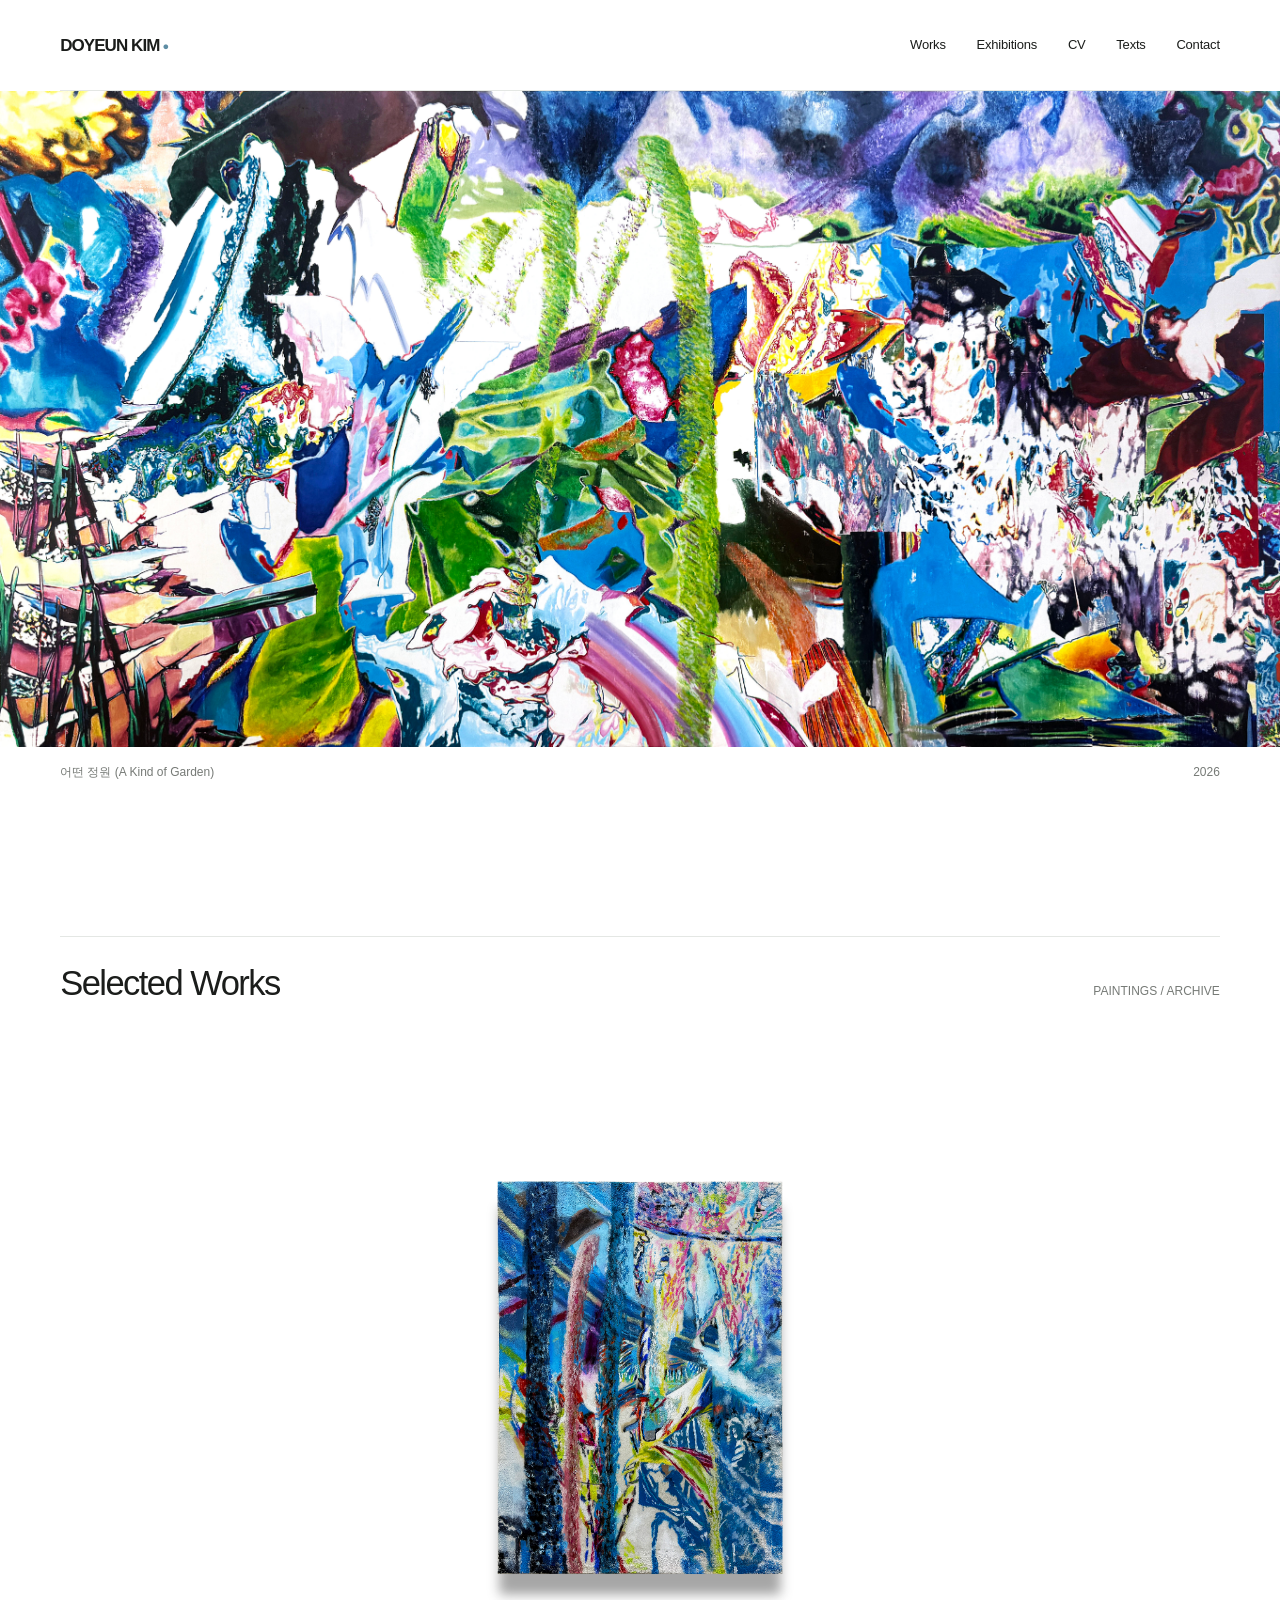
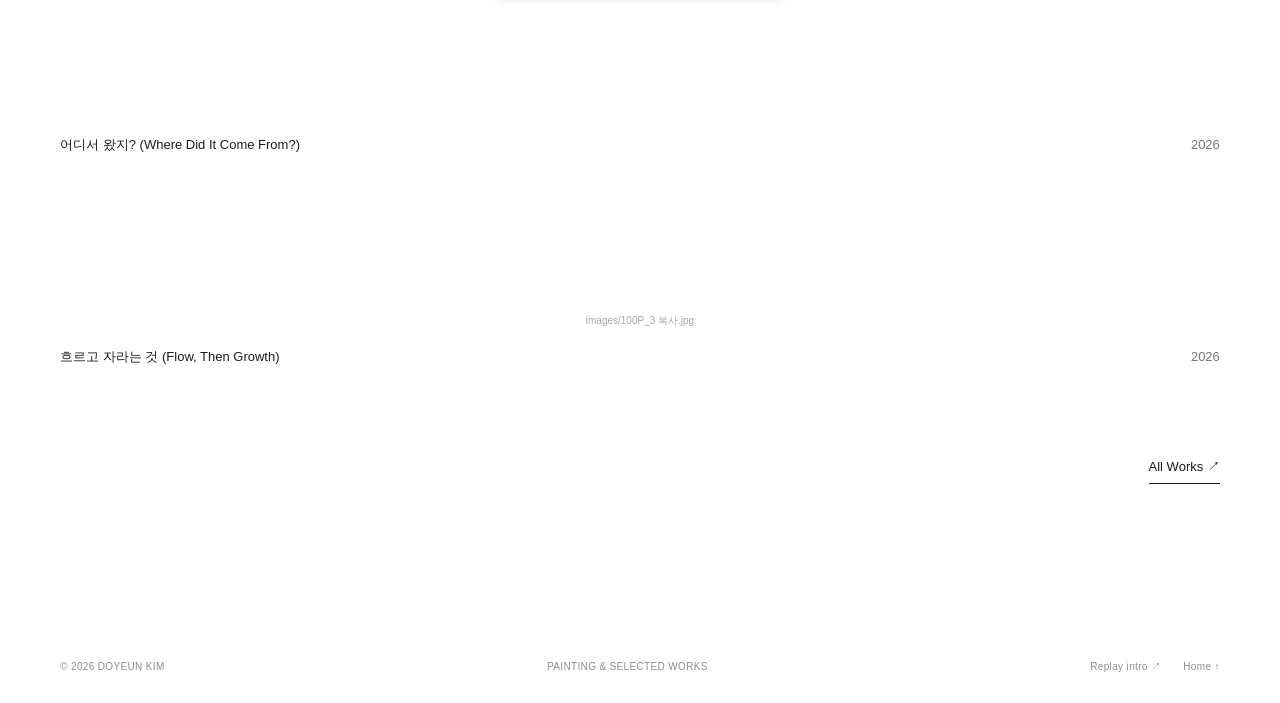
==== commit 7467a7b3: "Fix homepage artwork scaling and Selected Works sizing" ====
--- a/index.html
+++ b/index.html
@@ -36,7 +36,7 @@
 <!-- FIRST SCREEN: artwork fills screen, intro and navigation remain unchanged. -->
 <section aria-label="Featured painting" class="home-cover">
 <h1 class="visually-hidden">DOYEUN KIM — Paintings</h1>
-<div aria-live="polite" class="art-frame home-cover-frame" id="home-cover-frame"><div class="placeholder"><span class="placeholder-path">대표 이미지 불러오는 중…</span></div></div>
+<div aria-live="polite" class="art-frame home-cover-fram home-artwork-responsive" id="home-cover-frame"><div class="placeholder"><span class="placeholder-path">대표 이미지 불러오는 중…</span></div></div>
 <div class="home-cover-caption shell" id="home-cover-caption"></div>
 </section>
 <!-- TWO MORE WORKS, ONE PER ROW. Replace links and filenames freely. -->
--- a/style.css
+++ b/style.css
@@ -851,3 +851,332 @@
 .about-language-switch a:hover {
   color: #191919;
 }
+
+/* TEXTS */
+
+body[data-page="texts"] {
+  background: #fff;
+}
+
+.texts-page {
+  padding-bottom: 120px;
+}
+
+.texts-heading {
+  padding: 80px 0 60px;
+}
+
+.texts-kicker {
+  color: var(--accent, #6194aa);
+  font-size: 12px;
+  letter-spacing: 0.12em;
+  margin: 0 0 28px;
+}
+
+.texts-title {
+  font-size: clamp(64px, 9vw, 140px);
+  font-weight: 500;
+  line-height: 1;
+  letter-spacing: -0.045em;
+  margin: 0;
+}
+
+.texts-dot {
+  color: var(--accent, #6194aa);
+}
+
+.texts-subtitle {
+  margin-top: 28px;
+  font-size: 15px;
+  color: #888;
+}
+
+.texts-language {
+  display: flex;
+  justify-content: flex-end;
+  align-items: center;
+  gap: 12px;
+  margin: 24px 0 50px;
+  font-size: 13px;
+}
+
+.texts-language a {
+  text-decoration: none;
+  color: #999;
+}
+
+.texts-language a[aria-current="page"] {
+  color: #191919;
+  font-weight: 600;
+}
+
+.texts-list {
+  width: 100%;
+}
+
+.texts-entry {
+  display: flex;
+  justify-content: space-between;
+  align-items: center;
+  gap: 30px;
+  padding: 28px 0;
+  color: inherit;
+  text-decoration: none;
+}
+
+.texts-category {
+  display: block;
+  font-size: 12px;
+  letter-spacing: 0.08em;
+  color: var(--accent, #6194aa);
+  margin-bottom: 12px;
+}
+
+.texts-entry-title {
+  font-size: clamp(22px, 2.5vw, 32px);
+  font-weight: 500;
+  line-height: 1.3;
+  margin: 0;
+}
+
+.texts-meta {
+  font-size: 13px;
+  color: #888;
+  margin: 10px 0 0;
+}
+
+.texts-arrow {
+  font-size: 20px;
+  color: #888;
+  flex-shrink: 0;
+}
+
+.texts-entry:hover .texts-entry-title,
+.texts-entry:hover .texts-arrow {
+  color: var(--accent, #6194aa);
+}
+
+/* TEXT DETAIL */
+
+.texts-back {
+  display: inline-block;
+  margin-top: 60px;
+  color: #888;
+  text-decoration: none;
+  font-size: 13px;
+}
+
+.texts-article {
+  padding-top: 30px;
+}
+
+.texts-article-title {
+  font-size: clamp(30px, 4vw, 52px);
+  font-weight: 500;
+  line-height: 1.25;
+  letter-spacing: -0.025em;
+  margin: 0;
+}
+
+.texts-article-meta {
+  font-size: 14px;
+  color: #888;
+  margin-top: 20px;
+}
+
+.texts-body {
+  max-width: 780px;
+  margin-top: 75px;
+}
+
+.texts-paragraph {
+  font-size: 17px;
+  line-height: 1.95;
+  white-space: pre-line;
+  word-break: keep-all;
+  overflow-wrap: anywhere;
+  margin: 0 0 30px;
+}
+
+.texts-empty,
+.texts-notice {
+  font-size: 14px;
+  color: #888;
+  margin-top: 35px;
+}
+
+/* MOBILE */
+
+@media (max-width: 700px) {
+  .texts-heading {
+    padding: 50px 0 35px;
+  }
+
+  .texts-language {
+    margin-bottom: 30px;
+  }
+
+  .texts-entry {
+    padding: 22px 0;
+  }
+
+  .texts-body {
+    margin-top: 45px;
+  }
+
+  .texts-paragraph {
+    font-size: 15px;
+    line-height: 1.85;
+  }
+}
+
+
+/* Texts title — responsive dot spacing */
+
+body[data-page="texts"] .texts-title {
+  display: inline-flex;
+  align-items: baseline;
+  column-gap: 0.07em;
+  white-space: nowrap;
+}
+
+body[data-page="texts"] .texts-title .texts-dot {
+  display: inline-block;
+  margin-left: 0;
+  letter-spacing: 0;
+  flex-shrink: 0;
+}
+
+@media (max-width: 700px) {
+  body[data-page="texts"] .texts-title {
+    column-gap: 0.1em;
+  }
+}
+
+/* Remove title dots from CV, Texts and Contact */
+
+body[data-page="about"] .page-title > span,
+body[data-page="texts"] .texts-title .texts-dot,
+body[data-page="contact"] .page-title > span {
+  display: none !important;
+}
+
+
+/* Main page headings — unified size */
+
+body[data-page="works"] .page-title,
+body[data-page="exhibitions"] .page-title,
+body[data-page="about"] .page-title,
+body[data-page="contact"] .page-title,
+body[data-page="texts"] .texts-title {
+  font-size: clamp(32px, 3.2vw, 44px) !important;
+  font-weight: 500;
+  line-height: 1.2;
+  letter-spacing: -0.025em;
+}
+
+/* Mobile */
+@media (max-width: 700px) {
+  body[data-page="works"] .page-title,
+  body[data-page="exhibitions"] .page-title,
+  body[data-page="about"] .page-title,
+  body[data-page="contact"] .page-title,
+  body[data-page="texts"] .texts-title {
+    font-size: 32px !important;
+    line-height: 1.2;
+  }
+}
+
+/* Works & Exhibitions — heading size */
+
+h1.portfolio-index-title {
+  font-size: clamp(32px, 3.2vw, 44px) !important;
+  font-weight: 500;
+  line-height: 1.2;
+  letter-spacing: -0.025em;
+}
+
+@media (max-width: 700px) {
+  h1.portfolio-index-title {
+    font-size: 32px !important;
+  }
+}
+
+/* HOME — Main artwork responsive sizing */
+
+.home-artwork-responsive {
+  width: 100%;
+  height: auto !important;
+  min-height: 0 !important;
+  max-height: none !important;
+  aspect-ratio: auto !important;
+}
+
+.home-artwork-responsive img {
+  display: block;
+  width: 100% !important;
+  height: auto !important;
+  max-height: none !important;
+  aspect-ratio: auto !important;
+  object-fit: contain !important;
+}
+
+/* HOME — Prevent main artwork cropping */
+
+body[data-page="home"] .home-cover {
+  height: auto !important;
+  min-height: 0 !important;
+  max-height: none !important;
+  overflow: visible !important;
+}
+
+body[data-page="home"] #home-cover-frame {
+  width: 100% !important;
+  height: auto !important;
+  min-height: 0 !important;
+  max-height: none !important;
+  aspect-ratio: auto !important;
+  overflow: visible !important;
+}
+
+body[data-page="home"] #home-cover-frame img {
+  position: static !important;
+  display: block !important;
+  width: 100% !important;
+  height: auto !important;
+  max-width: 100% !important;
+  max-height: none !important;
+  object-fit: contain !important;
+  transform: none !important;
+}
+
+
+/* HOME — Selected Works responsive sizing */
+
+#home-selected-grid .art-frame {
+  height: auto !important;
+  min-height: 0 !important;
+  aspect-ratio: auto !important;
+  overflow: visible !important;
+}
+
+#home-selected-grid img {
+  display: block !important;
+  position: static !important;
+  width: auto !important;
+  height: auto !important;
+  max-width: min(100%, 900px) !important;
+  max-height: 650px !important;
+  object-fit: contain !important;
+  transform: none !important;
+  margin-left: auto;
+  margin-right: auto;
+}
+
+/* Mobile */
+@media (max-width: 700px) {
+  #home-selected-grid img {
+    max-width: 100% !important;
+    max-height: 70svh !important;
+  }
+}
